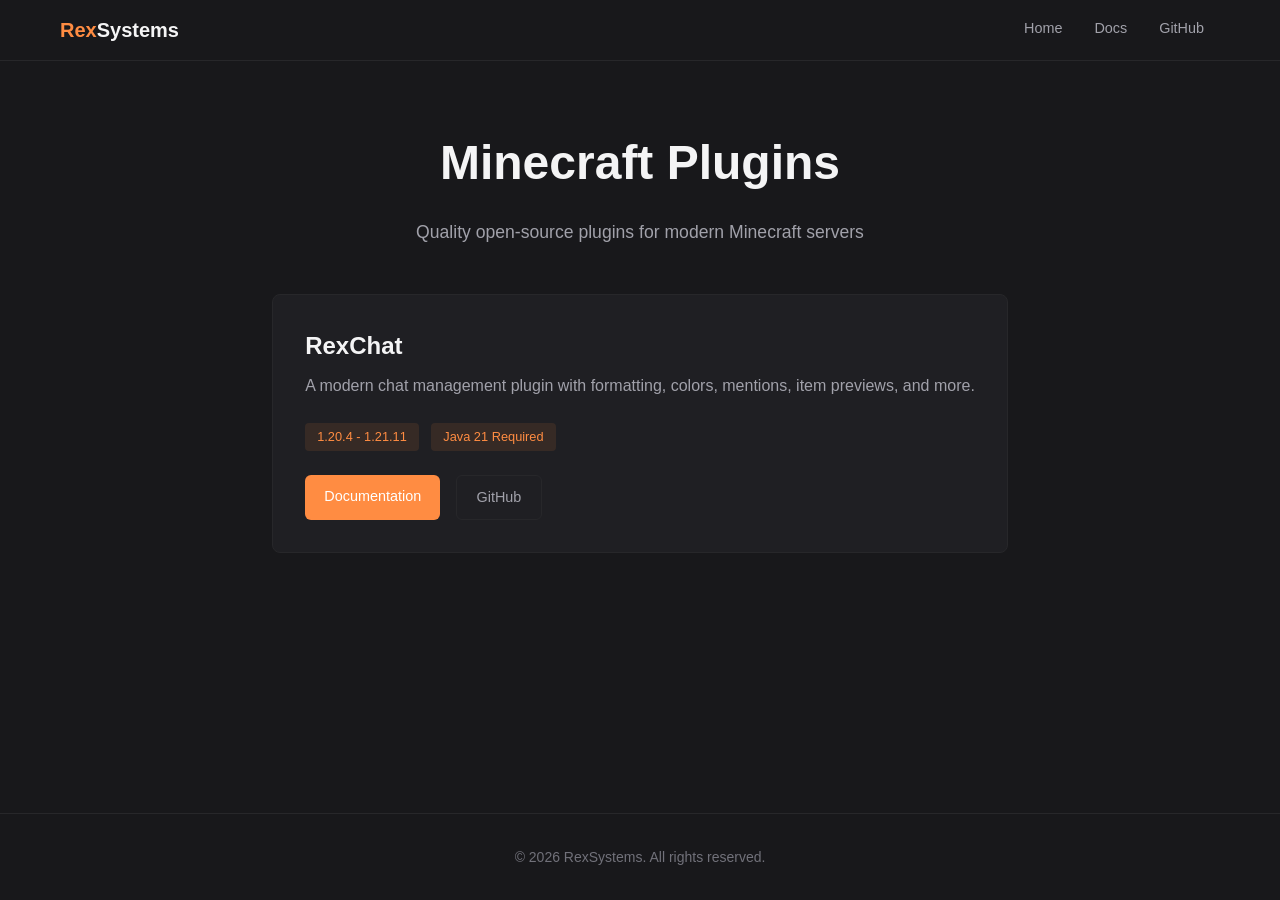
==== index.html @ 872c33ed "Update RexChat docs with copy buttons, active sidebar, and full config" ====
<!DOCTYPE html>
<html lang="en">
<head>
    <meta charset="UTF-8">
    <meta name="viewport" content="width=device-width, initial-scale=1.0">
    <title>RexSystems - Minecraft Plugins</title>
    <link rel="stylesheet" href="style.css">
</head>
<body>
    <nav class="navbar">
        <div class="container">
            <a href="index.html" class="nav-brand"><span>Rex</span>Systems</a>
            <div class="nav-links">
                <a href="index.html">Home</a>
                <a href="rexchat.html">Docs</a>
                <a href="https://github.com/rexsystems" target="_blank">GitHub</a>
            </div>
        </div>
    </nav>

    <header class="hero">
        <div class="container">
            <h1>Minecraft Plugins</h1>
            <p>Quality open-source plugins for modern Minecraft servers</p>
        </div>
    </header>

    <main class="container">
        <section class="plugins">
            <div class="plugin-card">
                <h2>RexChat</h2>
                <p>A modern chat management plugin with formatting, colors, mentions, item previews, and more.</p>
                <div class="plugin-meta">
                    <span class="badge">1.20.4 - 1.21.11</span>
                    <span class="badge">Java 21 Required</span>
                </div>
                <div class="plugin-actions">
                    <a href="rexchat.html" class="btn btn-primary">Documentation</a>
                    <a href="https://github.com/rexsystems/RexChat" class="btn btn-secondary" target="_blank">GitHub</a>
                </div>
            </div>
        </section>
    </main>

    <footer>
        <div class="container">
            <p>&copy; 2026 RexSystems. All rights reserved.</p>
        </div>
    </footer>
</body>
</html>
---- style.css ----
* {
    margin: 0;
    padding: 0;
    box-sizing: border-box;
}

:root {
    --bg-primary: #18181b;
    --bg-secondary: #1f1f23;
    --text-primary: #f4f4f5;
    --text-secondary: #a1a1aa;
    --text-tertiary: #71717a;
    --accent: #ff8c42;
    --accent-hover: #ff6b1a;
    --border: #27272a;
}

html {
    scroll-behavior: smooth;
}

body {
    font-family: -apple-system, BlinkMacSystemFont, 'Segoe UI', Roboto, 'Helvetica Neue', Arial, sans-serif;
    line-height: 1.6;
    color: var(--text-primary);
    background: var(--bg-primary);
    display: flex;
    flex-direction: column;
    min-height: 100vh;
}

.container {
    max-width: 1200px;
    margin: 0 auto;
    padding: 0 20px;
}

.navbar {
    background: var(--bg-primary);
    border-bottom: 1px solid var(--border);
    padding: 0;
    position: sticky;
    top: 0;
    z-index: 1000;
}

.navbar .container {
    display: flex;
    justify-content: space-between;
    align-items: center;
    height: 60px;
}

.nav-brand {
    font-size: 1.25rem;
    font-weight: 600;
    color: var(--text-primary);
    text-decoration: none;
}

.nav-brand span {
    color: var(--accent);
}

.nav-links {
    display: flex;
    gap: 0;
}

.nav-links a {
    color: var(--text-secondary);
    text-decoration: none;
    padding: 0 1rem;
    height: 60px;
    display: flex;
    align-items: center;
    border-bottom: 2px solid transparent;
    transition: all 0.2s;
    font-size: 0.9rem;
}

.nav-links a:hover {
    color: var(--text-primary);
    border-bottom-color: var(--accent);
}

.hero {
    padding: 4rem 0 3rem;
    text-align: center;
}

.hero h1 {
    font-size: 3rem;
    margin-bottom: 1rem;
    font-weight: 700;
    color: var(--text-primary);
}

.hero h1 span {
    color: var(--accent);
}

.hero p {
    font-size: 1.1rem;
    color: var(--text-secondary);
    max-width: 600px;
    margin: 0 auto;
}

main {
    flex: 1;
    padding: 3rem 0;
}

.plugins {
    display: grid;
    gap: 2rem;
}

.plugin-card {
    background: var(--bg-secondary);
    padding: 2rem;
    border-radius: 8px;
    border: 1px solid var(--border);
    transition: border-color 0.2s;
}

.plugin-card:hover {
    border-color: var(--accent);
}

.plugin-card h2 {
    font-size: 1.5rem;
    font-weight: 600;
    color: var(--text-primary);
    margin-bottom: 0.5rem;
}

.plugin-card p {
    color: var(--text-secondary);
    margin-bottom: 1.5rem;
}

.plugin-meta {
    margin-bottom: 1.5rem;
}

.badge {
    display: inline-block;
    background: rgba(255, 140, 66, 0.1);
    color: var(--accent);
    padding: 0.25rem 0.75rem;
    border-radius: 4px;
    font-size: 0.8rem;
    margin-right: 0.5rem;
    font-weight: 500;
}

.plugin-actions {
    display: flex;
    gap: 1rem;
}

.btn {
    display: inline-block;
    padding: 0.6rem 1.2rem;
    border-radius: 6px;
    text-decoration: none;
    transition: all 0.2s;
    font-weight: 500;
    font-size: 0.9rem;
}

.btn-primary {
    background: var(--accent);
    color: white;
}

.btn-primary:hover {
    background: var(--accent-hover);
}

.btn-secondary {
    background: transparent;
    color: var(--text-secondary);
    border: 1px solid var(--border);
}

.btn-secondary:hover {
    border-color: var(--text-secondary);
    color: var(--text-primary);
}

.docs-container {
    display: grid;
    grid-template-columns: 250px 1fr;
    gap: 2rem;
    padding: 3rem 0;
}

.docs-sidebar {
    padding: 1.5rem 0;
    height: fit-content;
    position: sticky;
    top: 80px;
}

.docs-sidebar h3 {
    color: var(--text-primary);
    margin-bottom: 0.75rem;
    font-size: 0.75rem;
    font-weight: 600;
    text-transform: uppercase;
    letter-spacing: 0.5px;
}

.docs-sidebar ul {
    list-style: none;
}

.docs-sidebar li {
    margin-bottom: 0;
}

.docs-sidebar a {
    color: var(--text-secondary);
    text-decoration: none;
    transition: color 0.2s;
    display: block;
    padding: 0.4rem 0.75rem;
    font-size: 0.9rem;
    border-left: 2px solid transparent;
    margin-left: -2px;
}

.docs-sidebar a:hover {
    color: var(--text-primary);
}

.docs-sidebar a.active {
    color: var(--accent);
    border-left-color: var(--accent);
    background: rgba(255, 140, 66, 0.05);
}

.docs-content {
    padding: 2rem 0;
    max-width: 800px;
}

.docs-content h1 {
    color: var(--text-primary);
    margin-bottom: 1rem;
    font-size: 2.25rem;
    font-weight: 700;
    letter-spacing: -0.5px;
}

.docs-content h2 {
    color: var(--text-primary);
    margin-top: 3rem;
    margin-bottom: 1rem;
    font-size: 1.75rem;
    font-weight: 600;
    scroll-margin-top: 80px;
}

.docs-content h3 {
    color: var(--text-primary);
    margin-top: 2rem;
    margin-bottom: 0.75rem;
    font-size: 1.25rem;
    font-weight: 600;
    scroll-margin-top: 80px;
}

.docs-content p {
    color: var(--text-secondary);
    margin-bottom: 1rem;
    line-height: 1.7;
}

.docs-content ul, .docs-content ol {
    margin-left: 1.5rem;
    margin-bottom: 1rem;
    color: var(--text-secondary);
}

.docs-content li {
    margin-bottom: 0.5rem;
    line-height: 1.6;
}

.docs-content code {
    background: var(--bg-secondary);
    padding: 0.2rem 0.4rem;
    border-radius: 4px;
    font-family: 'Courier New', monospace;
    color: var(--accent);
    font-size: 0.875em;
}

.docs-content pre {
    background: var(--bg-secondary);
    color: var(--text-primary);
    padding: 1rem;
    border-radius: 6px;
    overflow-x: auto;
    margin: 1.5rem 0;
    border: 1px solid var(--border);
}

.docs-content pre code {
    background: none;
    color: inherit;
    padding: 0;
}

.code-block-wrapper {
    position: relative;
    margin: 1.5rem 0;
}

.copy-btn {
    position: absolute;
    top: 0.5rem;
    right: 0.5rem;
    background: var(--bg-primary);
    color: var(--text-secondary);
    border: 1px solid var(--border);
    padding: 0.4rem 0.8rem;
    border-radius: 4px;
    font-size: 0.8rem;
    cursor: pointer;
    transition: all 0.2s;
    z-index: 10;
}

.copy-btn:hover {
    background: var(--accent);
    color: white;
    border-color: var(--accent);
}

.docs-content table {
    width: 100%;
    border-collapse: collapse;
    margin: 1.5rem 0;
    font-size: 0.9rem;
}

.docs-content th,
.docs-content td {
    padding: 0.75rem;
    text-align: left;
    border-bottom: 1px solid var(--border);
}

.docs-content th {
    background: var(--bg-secondary);
    color: var(--text-primary);
    font-weight: 600;
}

.docs-content td {
    color: var(--text-secondary);
}

.docs-content tbody tr:hover {
    background: var(--bg-secondary);
}

.note {
    background: rgba(59, 130, 246, 0.1);
    border-left: 3px solid #3b82f6;
    padding: 1rem;
    margin: 1.5rem 0;
    border-radius: 4px;
}

.note strong {
    color: #3b82f6;
}

.warning {
    background: rgba(245, 158, 11, 0.1);
    border-left: 3px solid #f59e0b;
    padding: 1rem;
    margin: 1.5rem 0;
    border-radius: 4px;
}

.warning strong {
    color: #f59e0b;
}

footer {
    border-top: 1px solid var(--border);
    color: var(--text-tertiary);
    text-align: center;
    padding: 2rem 0;
    margin-top: auto;
    font-size: 0.875rem;
}

.docs-content a {
    color: var(--accent);
    text-decoration: none;
}

.docs-content a:hover {
    text-decoration: underline;
}

::-webkit-scrollbar {
    width: 8px;
}

::-webkit-scrollbar-track {
    background: var(--bg-primary);
}

::-webkit-scrollbar-thumb {
    background: var(--border);
    border-radius: 4px;
}

::-webkit-scrollbar-thumb:hover {
    background: var(--text-tertiary);
}

@media (max-width: 768px) {
    .docs-container {
        grid-template-columns: 1fr;
    }
    
    .docs-sidebar {
        position: static;
    }
    
    .hero h1 {
        font-size: 2rem;
    }
    
    .nav-links a {
        margin-left: 1rem;
    }
}
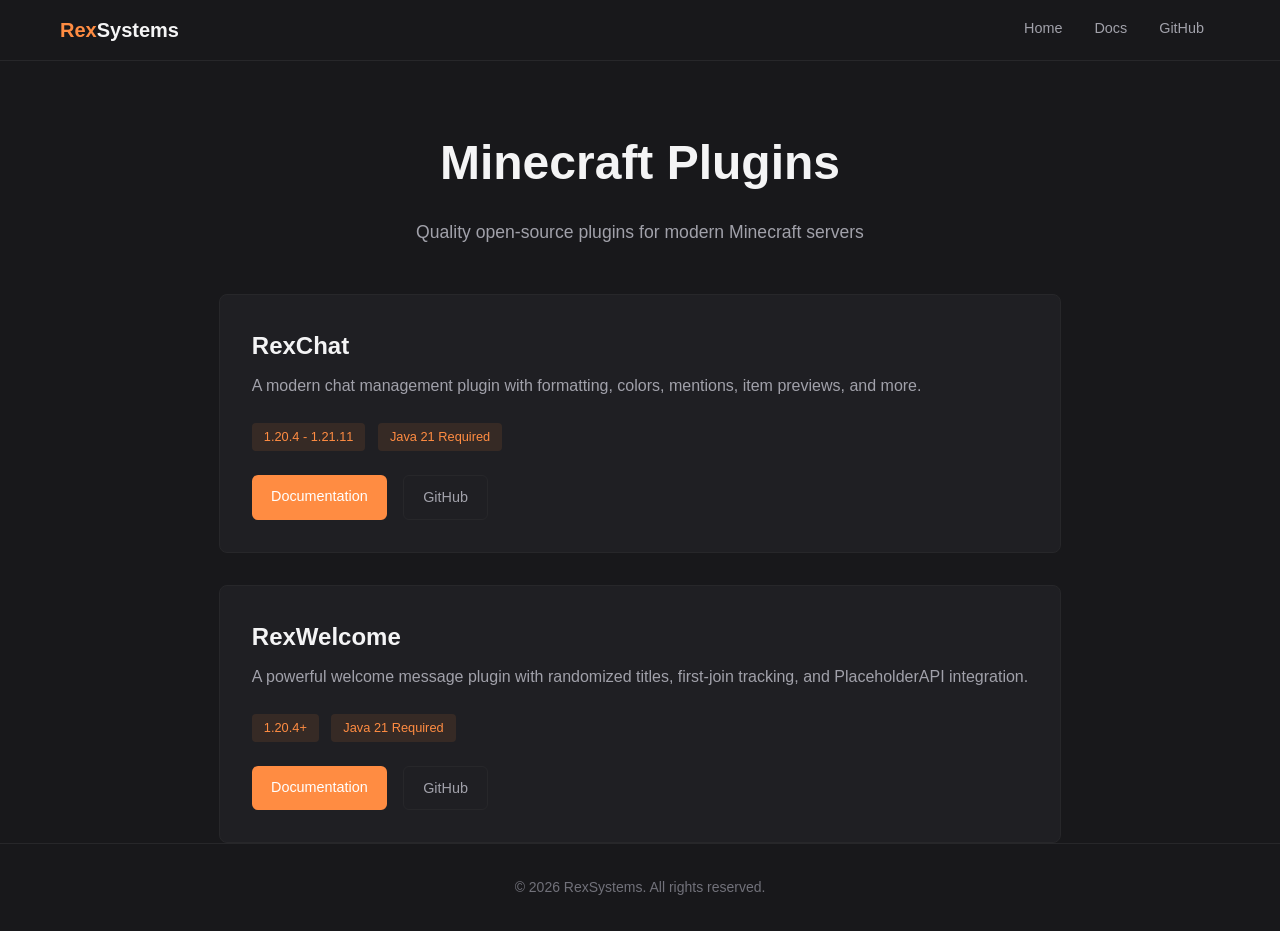
==== commit 5519c75b: "Add RexWelcome documentation" ====
--- a/index.html
+++ b/index.html
@@ -11,8 +11,8 @@
         <div class="container">
             <a href="index.html" class="nav-brand"><span>Rex</span>Systems</a>
             <div class="nav-links">
-                <a href="index.html">Home</a>
-                <a href="rexchat.html">Docs</a>
+                <a href="/">Home</a>
+                <a href="/rexchat">Docs</a>
                 <a href="https://github.com/rexsystems" target="_blank">GitHub</a>
             </div>
         </div>
@@ -35,8 +35,21 @@
                     <span class="badge">Java 21 Required</span>
                 </div>
                 <div class="plugin-actions">
-                    <a href="rexchat.html" class="btn btn-primary">Documentation</a>
+                    <a href="/rexchat" class="btn btn-primary">Documentation</a>
                     <a href="https://github.com/rexsystems/RexChat" class="btn btn-secondary" target="_blank">GitHub</a>
+                </div>
+            </div>
+
+            <div class="plugin-card">
+                <h2>RexWelcome</h2>
+                <p>A powerful welcome message plugin with randomized titles, first-join tracking, and PlaceholderAPI integration.</p>
+                <div class="plugin-meta">
+                    <span class="badge">1.20.4+</span>
+                    <span class="badge">Java 21 Required</span>
+                </div>
+                <div class="plugin-actions">
+                    <a href="/rexwelcome" class="btn btn-primary">Documentation</a>
+                    <a href="https://github.com/rexsystems/RexWelcome" class="btn btn-secondary" target="_blank">GitHub</a>
                 </div>
             </div>
         </section>
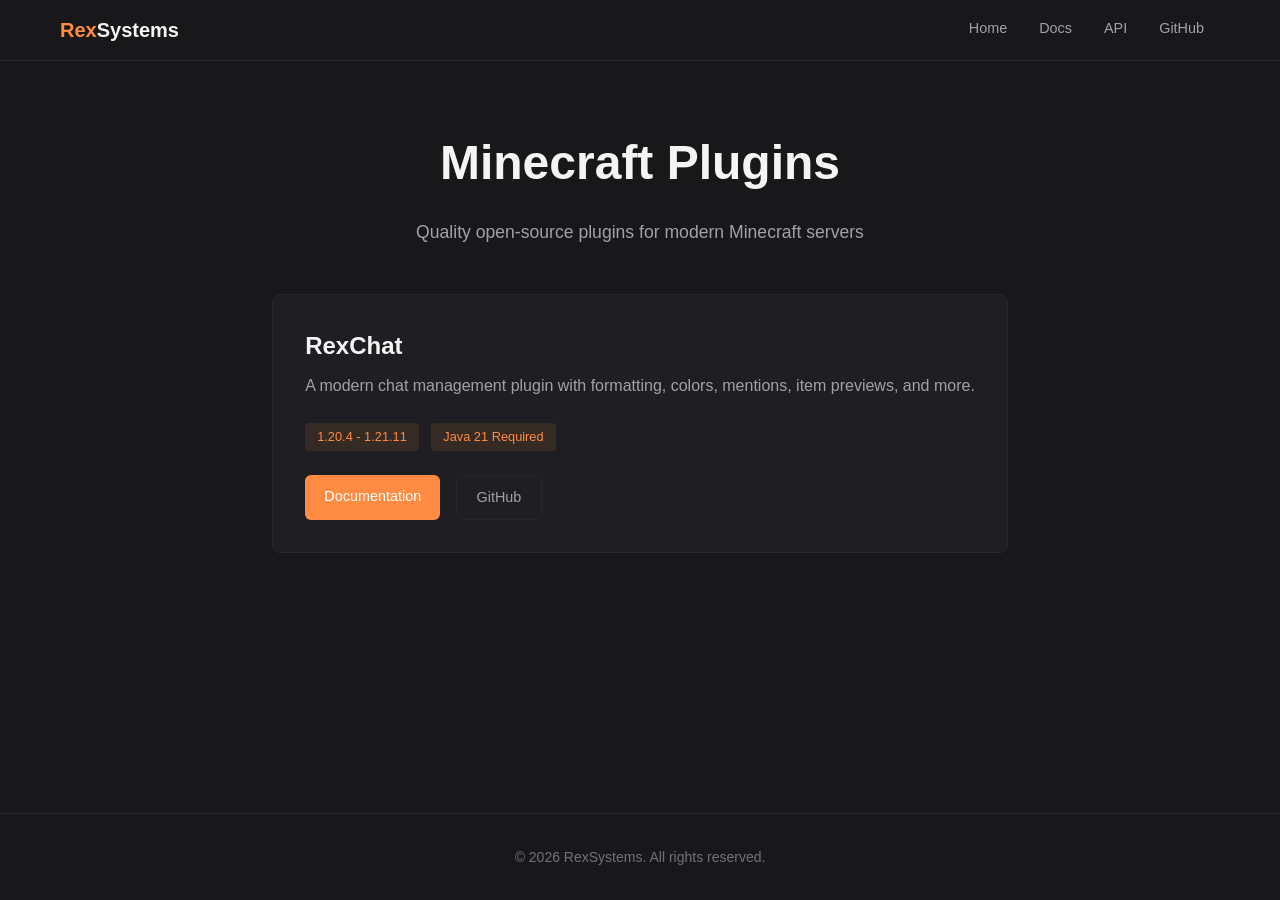
==== commit 157ef318: "Add RexChat 1.6.0 API documentation" ====
--- a/index.html
+++ b/index.html
@@ -11,8 +11,9 @@
         <div class="container">
             <a href="index.html" class="nav-brand"><span>Rex</span>Systems</a>
             <div class="nav-links">
-                <a href="/">Home</a>
-                <a href="/rexchat">Docs</a>
+                <a href="index.html">Home</a>
+                <a href="rexchat.html">Docs</a>
+                <a href="api.html">API</a>
                 <a href="https://github.com/rexsystems" target="_blank">GitHub</a>
             </div>
         </div>
@@ -39,19 +40,6 @@
                     <a href="https://github.com/rexsystems/RexChat" class="btn btn-secondary" target="_blank">GitHub</a>
                 </div>
             </div>
-
-            <div class="plugin-card">
-                <h2>RexWelcome</h2>
-                <p>A powerful welcome message plugin with randomized titles, first-join tracking, and PlaceholderAPI integration.</p>
-                <div class="plugin-meta">
-                    <span class="badge">1.20.4+</span>
-                    <span class="badge">Java 21 Required</span>
-                </div>
-                <div class="plugin-actions">
-                    <a href="/rexwelcome" class="btn btn-primary">Documentation</a>
-                    <a href="https://github.com/rexsystems/RexWelcome" class="btn btn-secondary" target="_blank">GitHub</a>
-                </div>
-            </div>
         </section>
     </main>
 
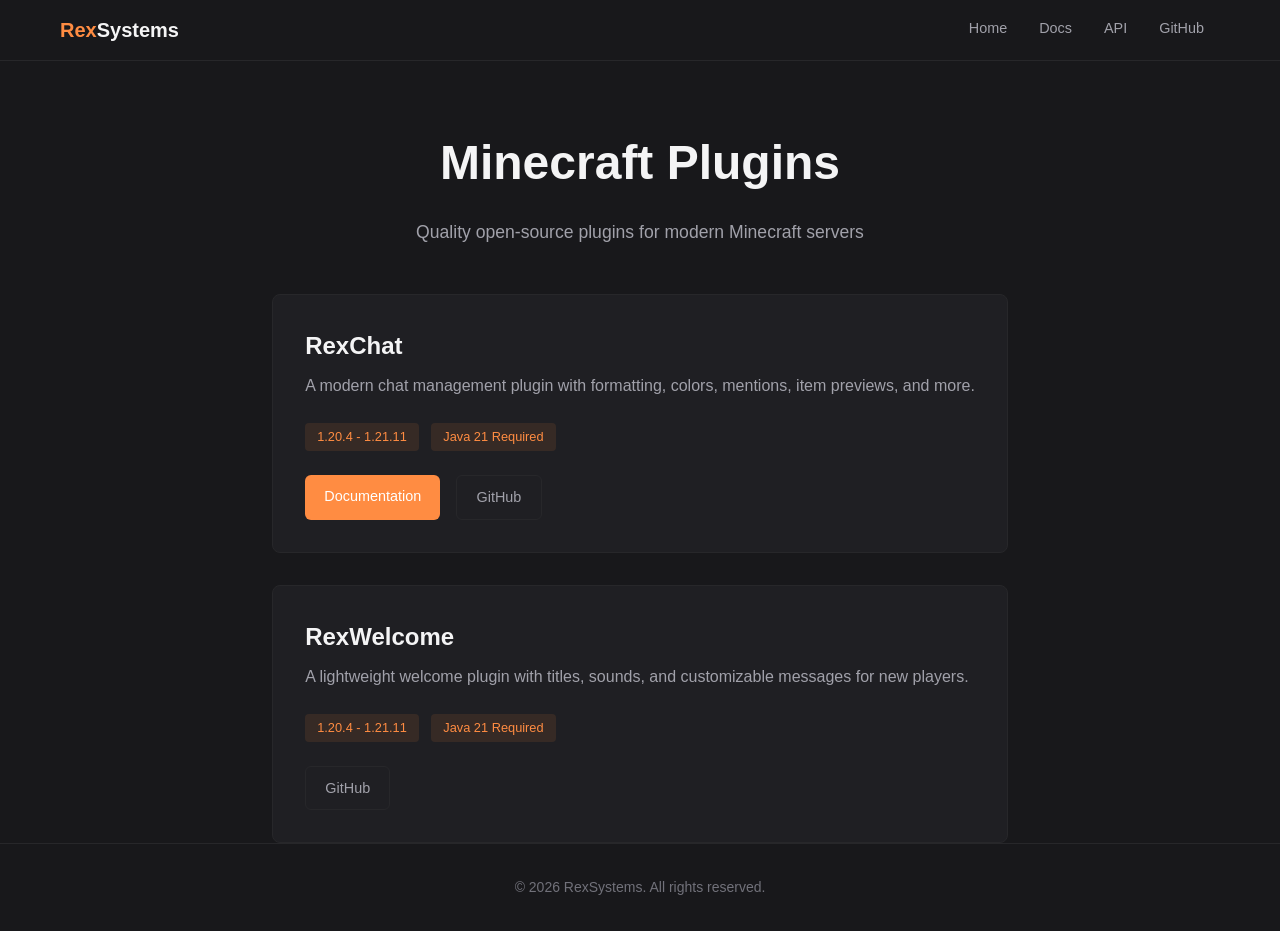
==== commit dd215f90: "Add RexWelcome to homepage and fix friendly URLs" ====
--- a/index.html
+++ b/index.html
@@ -11,9 +11,9 @@
         <div class="container">
             <a href="index.html" class="nav-brand"><span>Rex</span>Systems</a>
             <div class="nav-links">
-                <a href="index.html">Home</a>
-                <a href="rexchat.html">Docs</a>
-                <a href="api.html">API</a>
+                <a href="/">Home</a>
+                <a href="/rexchat">Docs</a>
+                <a href="/api">API</a>
                 <a href="https://github.com/rexsystems" target="_blank">GitHub</a>
             </div>
         </div>
@@ -40,6 +40,18 @@
                     <a href="https://github.com/rexsystems/RexChat" class="btn btn-secondary" target="_blank">GitHub</a>
                 </div>
             </div>
+            
+            <div class="plugin-card">
+                <h2>RexWelcome</h2>
+                <p>A lightweight welcome plugin with titles, sounds, and customizable messages for new players.</p>
+                <div class="plugin-meta">
+                    <span class="badge">1.20.4 - 1.21.11</span>
+                    <span class="badge">Java 21 Required</span>
+                </div>
+                <div class="plugin-actions">
+                    <a href="https://github.com/rexsystems/RexWelcome" class="btn btn-secondary" target="_blank">GitHub</a>
+                </div>
+            </div>
         </section>
     </main>
 
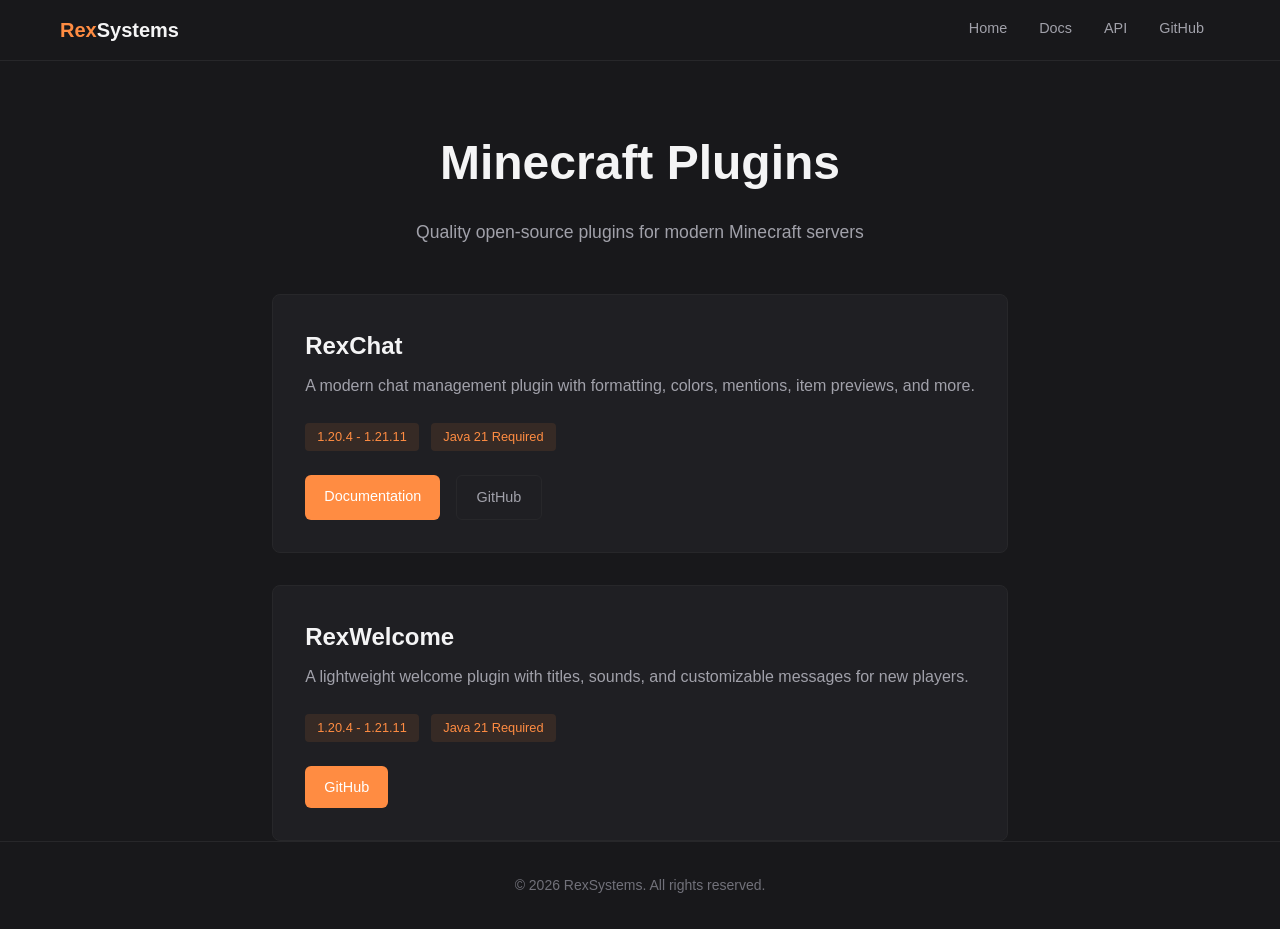
==== commit b1b39d9c: "Make RexWelcome GitHub button primary" ====
--- a/index.html
+++ b/index.html
@@ -49,7 +49,7 @@
                     <span class="badge">Java 21 Required</span>
                 </div>
                 <div class="plugin-actions">
-                    <a href="https://github.com/rexsystems/RexWelcome" class="btn btn-secondary" target="_blank">GitHub</a>
+                    <a href="https://github.com/rexsystems/RexWelcome" class="btn btn-primary" target="_blank">GitHub</a>
                 </div>
             </div>
         </section>
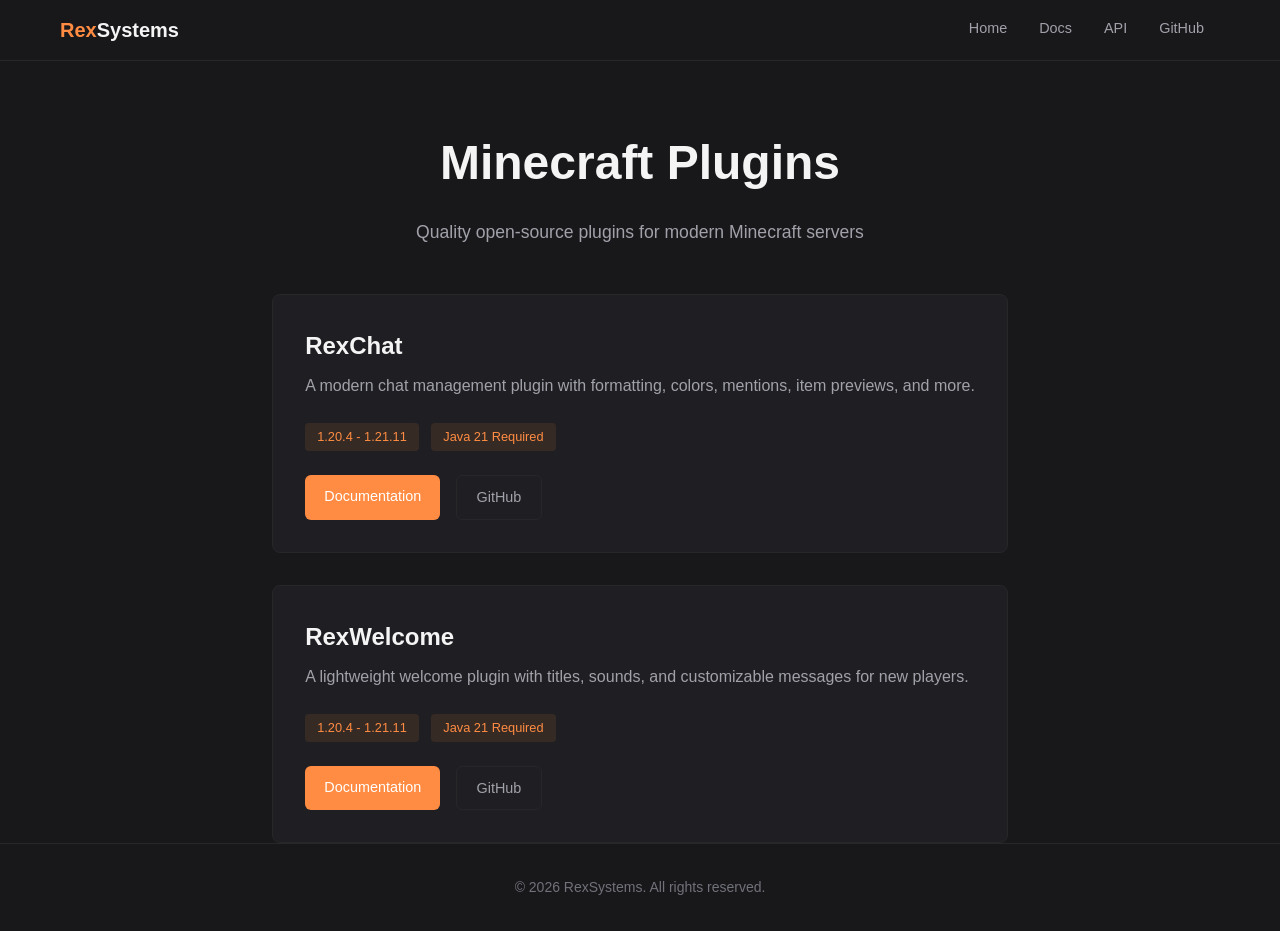
==== commit e12ad44d: "Add Documentation button for RexWelcome" ====
--- a/index.html
+++ b/index.html
@@ -49,7 +49,8 @@
                     <span class="badge">Java 21 Required</span>
                 </div>
                 <div class="plugin-actions">
-                    <a href="https://github.com/rexsystems/RexWelcome" class="btn btn-primary" target="_blank">GitHub</a>
+                    <a href="/rexwelcome" class="btn btn-primary">Documentation</a>
+                    <a href="https://github.com/rexsystems/RexWelcome" class="btn btn-secondary" target="_blank">GitHub</a>
                 </div>
             </div>
         </section>
